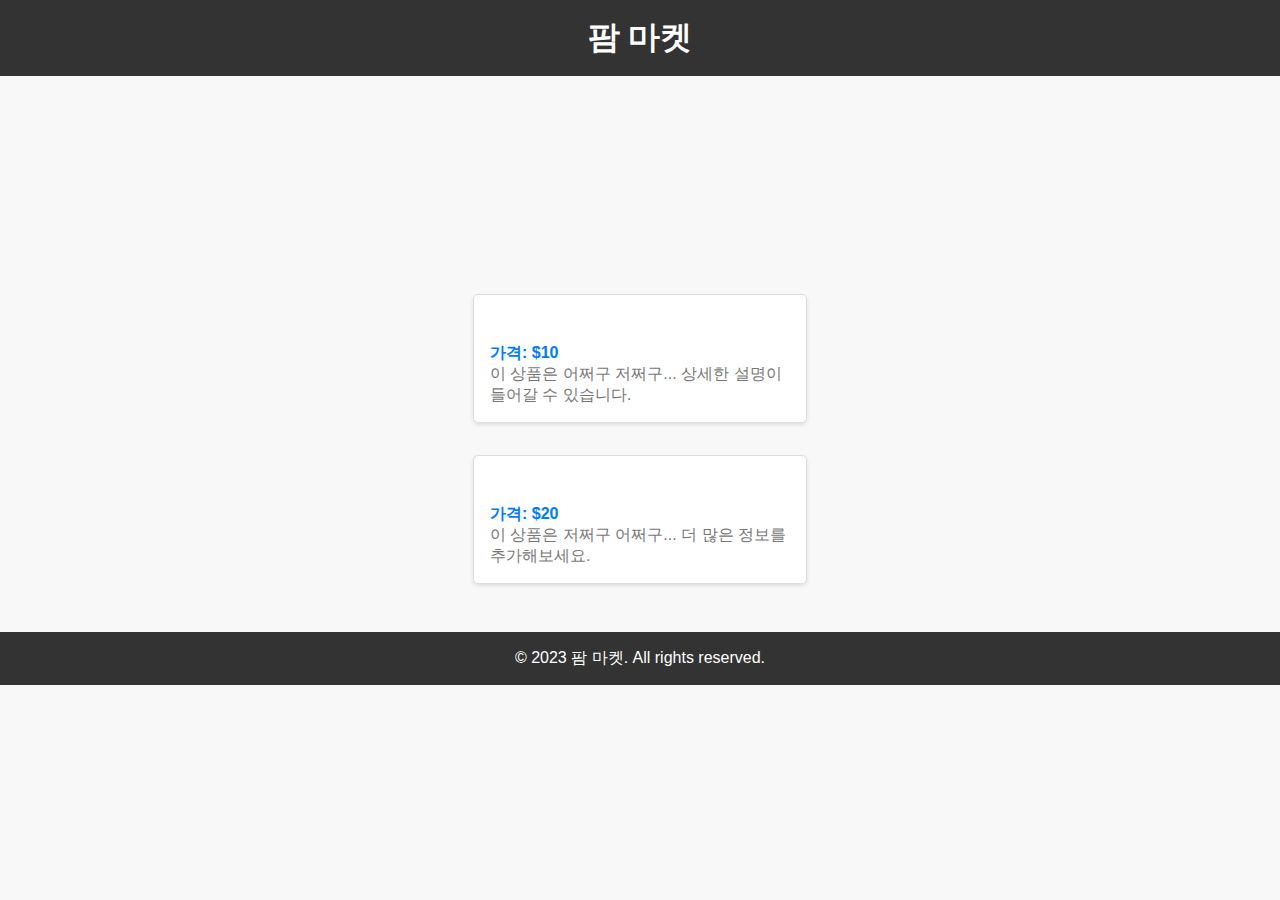
==== index2.html @ 720432e6 "Add files via upload" ====
<!DOCTYPE html>
<html lang="en">
<head>
    <meta charset="UTF-8">
    <meta name="viewport" content="width=device-width, initial-scale=1.0">
    <link rel="stylesheet" href="styles.css">
    <title>팜 마켓</title>
</head>
<body>
    <header>
        <h1>팜 마켓</h1>
    </header>
    <main>
        <section class="intro">
            <div class="intro-content">
                <h2>우리의 이야기</h2>
                <p id="introText">팜 마켓은 최고 품질의 농산물과 신선한 농산물을 판매하는 온라인 마켓입니다. 우리는 지역 농부들의 정성과 노력이 담긴 제품들을 전 세계로 배송합니다.</p>
            </div>
            <div class="intro-image">
                <img src="intro-image.jpg" alt="팜 마켓 소개 이미지">
            </div>
        </section>
        
        <section class="item">
            <h2>상품 1</h2>
            <p class="cost">가격: $10</p>
            <p class="description">이 상품은 어쩌구 저쩌구... 상세한 설명이 들어갈 수 있습니다.</p>
        </section>
        
        <section class="item">
            <h2>상품 2</h2>
            <p class="cost">가격: $20</p>
            <p class="description">이 상품은 저쩌구 어쩌구... 더 많은 정보를 추가해보세요.</p>
        </section>
    </main>
    <footer>
        <p>&copy; 2023 팜 마켓. All rights reserved.</p>
    </footer>
    <script src="script.js"></script>
</body>
</html>
---- styles.css ----
/* Reset some default styles */
body, h1, h2, p {
    margin: 0;
    padding: 0;
    color: #ffffff;
}

body {
    font-family: Arial, sans-serif;
    background-color: #f8f8f8;
    color: #333; /* 글자색을 검정색으로 변경 */
}

header {
    background-color: #333;
    color: white;
    text-align: center;
    padding: 1rem;
}

main {
    display: flex;
    flex-direction: column;
    align-items: center;
    padding: 2rem;
}

.item {
    background-color: white;
    border: 1px solid #ddd;
    border-radius: 5px;
    padding: 1rem;
    margin: 1rem;
    box-shadow: 0px 2px 4px rgba(0, 0, 0, 0.1);
    width: 300px;
    transition: transform 0.3s ease-in-out;
}

.item:hover {
    transform: scale(1.05);
}

.item h2 {
    margin-top: 0;
}

.cost {
    color: #007bff;
    font-weight: bold;
}

.description {
    color: #777;
}

.intro {
    display: flex;
    justify-content: space-between;
    align-items: center;
    background-color: #f5f5f5;
    padding: 2rem;
    margin-bottom: 2rem;
    opacity: 0;
    transform: translateY(-20px);
    transition: opacity 0.5s ease-in-out, transform 0.5s ease-in-out;
}

.intro.show {
    opacity: 1;
    transform: translateY(0);
}

.intro-content {
    flex: 1;
}

.intro h2 {
    margin-top: 0;
}

.intro-image {
    flex: 1;
    text-align: right;
}

.intro-image img {
    max-width: 100%;
    height: auto;
}

footer {
    text-align: center;
    padding: 1rem;
    background-color: #333;
    color: white;
}
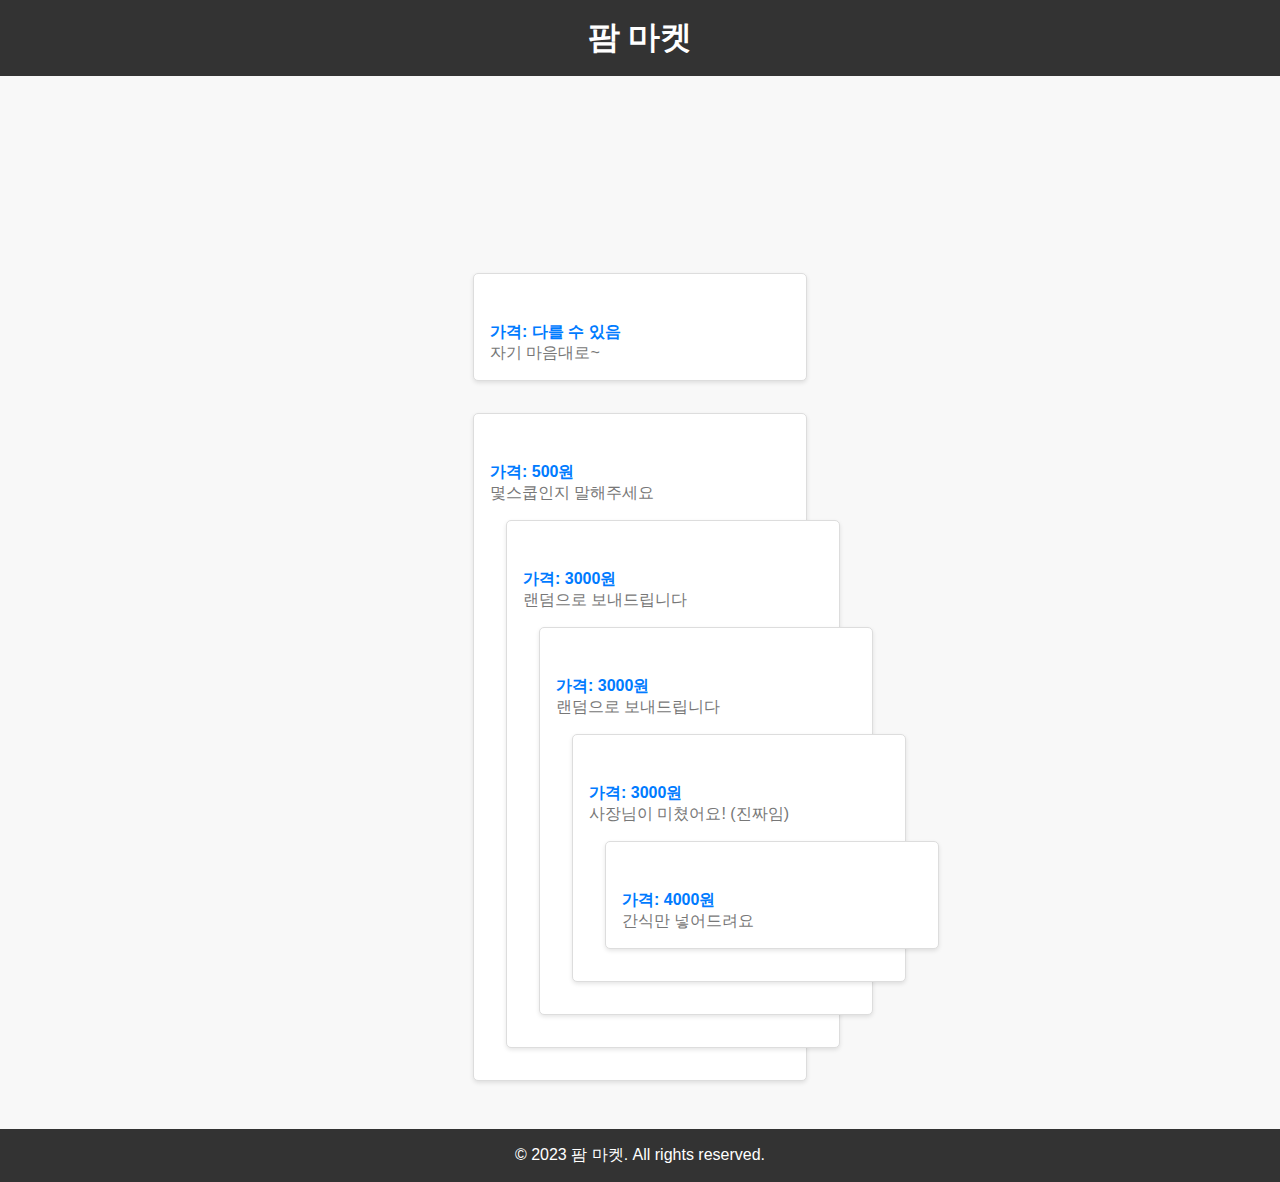
==== commit ce9f23ce: "Update index2.html" ====
--- a/index2.html
+++ b/index2.html
@@ -14,7 +14,7 @@
         <section class="intro">
             <div class="intro-content">
                 <h2>우리의 이야기</h2>
-                <p id="introText">팜 마켓은 최고 품질의 농산물과 신선한 농산물을 판매하는 온라인 마켓입니다. 우리는 지역 농부들의 정성과 노력이 담긴 제품들을 전 세계로 배송합니다.</p>
+                <p id="introText">재미있는 팜팜!</p>
             </div>
             <div class="intro-image">
                 <img src="intro-image.jpg" alt="팜 마켓 소개 이미지">
@@ -22,15 +22,34 @@
         </section>
         
         <section class="item">
-            <h2>상품 1</h2>
-            <p class="cost">가격: $10</p>
-            <p class="description">이 상품은 어쩌구 저쩌구... 상세한 설명이 들어갈 수 있습니다.</p>
+            <h2>주문팜</h2>
+            <p class="cost">가격: 다를 수 있음</p>
+            <p class="description">자기 마음대로~</p>
         </section>
         
         <section class="item">
-            <h2>상품 2</h2>
-            <p class="cost">가격: $20</p>
-            <p class="description">이 상품은 저쩌구 어쩌구... 더 많은 정보를 추가해보세요.</p>
+            <h2>수쿱팜</h2>
+            <p class="cost">가격: 500원</p>
+            <p class="description">몇스쿱인지 말해주세요</p>
+
+             <section class="item">
+            <h2>램덤팜</h2>
+            <p class="cost">가격: 3000원</p>
+            <p class="description">랜덤으로 보내드립니다</p>
+
+                 <section class="item">
+            <h2>램덤팜</h2>
+            <p class="cost">가격: 3000원</p>
+            <p class="description">랜덤으로 보내드립니다</p>
+
+        <section class="item">
+            <h2>사장맘</h2>
+            <p class="cost">가격: 3000원</p>
+            <p class="description">사장님이 미쳤어요! (진짜임)</p>
+         <section class="item">
+            <h2>간식팜</h2>
+            <p class="cost">가격: 4000원</p>
+            <p class="description">간식만 넣어드려요</p>
         </section>
     </main>
     <footer>
